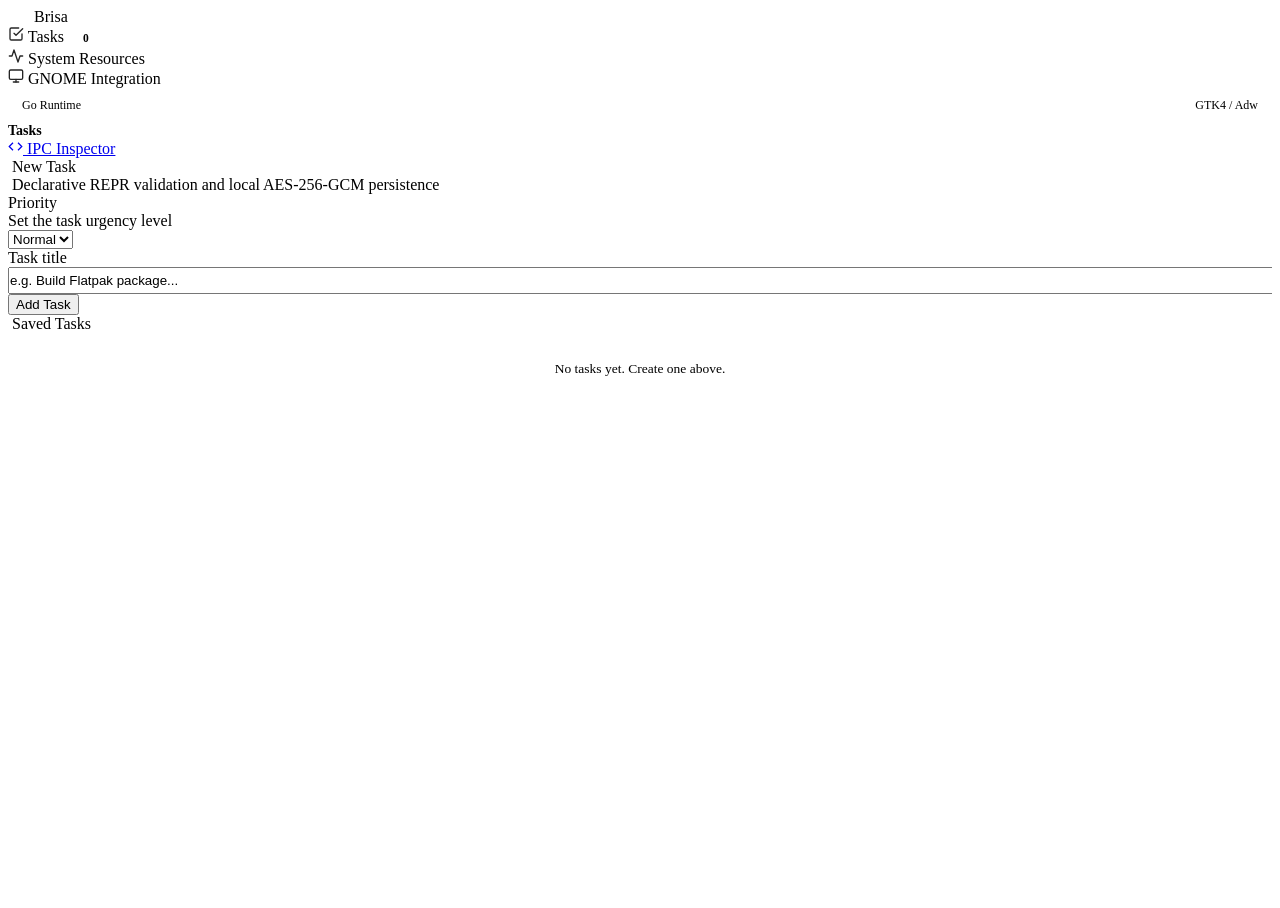
==== examples/ui/index.html @ 82e3f23b "feat: add info and success background CSS variables to adwaita theme" ====
<!DOCTYPE html>
<html lang="en" translate="no">
<head>
  <meta charset="UTF-8" />
  <meta name="google" content="notranslate" />
  <meta name="viewport" content="width=device-width, initial-scale=1.0" />
  <title>Brisa Studio</title>
  <link rel="stylesheet" href="/brisa/adwaita.css" />
  <style>
    * {
      user-select: none;
      -webkit-user-select: none;
    }

    html, body {
      height: 100%;
      overflow: hidden;
    }

    .adw-sidebar-brand {
      display: flex;
      align-items: center;
      gap: 8px;
    }

    .adw-nav-row svg {
      width: 16px;
      height: 16px;
      opacity: 0.85;
      flex-shrink: 0;
    }

    .adw-nav-badge {
      margin-left: auto;
      background-color: var(--button-bg);
      color: var(--dim-label-color);
      font-size: 11.5px;
      font-weight: 700;
      height: 20px;
      min-width: 22px;
      padding: 0 7px;
      display: inline-flex;
      align-items: center;
      justify-content: center;
      border-radius: 999px;
    }

    .adw-sidebar-footer {
      padding: 10px 14px;
      border-top: 1px solid var(--row-divider-color);
      display: flex;
      align-items: center;
      justify-content: space-between;
      font-size: 12px;
      color: var(--dim-label-color);
    }

    .adw-toolbar-title {
      font-size: 14px;
      font-weight: 700;
    }

    .adw-toolbar-actions {
      display: flex;
      align-items: center;
      gap: 6px;
    }

    .adw-group-header {
      display: flex;
      align-items: baseline;
      justify-content: space-between;
      padding: 0 4px;
    }

    .adw-row-prefix {
      display: flex;
      align-items: center;
      justify-content: center;
      width: 34px;
      height: 34px;
      border-radius: 9px;
      background-color: var(--button-bg);
      color: var(--window-fg-color);
      flex-shrink: 0;
    }

    .adw-entry-input {
      width: 100%;
      padding: 4px 0;
      user-select: text;
      -webkit-user-select: text;
    }

    .adw-entry-input::placeholder {
      color: var(--dim-label-color);
    }

    /* GTK4 Status Badge / Pill (26px height inside rows) */
    .gtk-pill {
      display: inline-flex;
      align-items: center;
      justify-content: center;
      height: 26px;
      padding: 0 10px;
      border-radius: 999px;
      font-size: 12px;
      font-weight: 700;
      line-height: 1;
      background-color: var(--button-bg);
      color: var(--window-fg-color);
    }

    .gtk-pill.high {
      background-color: var(--destructive-bg-color);
      color: var(--destructive-color);
    }

    .gtk-pill.medium {
      background-color: var(--info-bg-color, rgba(53, 132, 228, 0.18));
      color: var(--info-color, #1c71d8);
    }

    .gtk-pill.low {
      background-color: var(--success-bg-color, rgba(87, 227, 137, 0.15));
      color: var(--success-color);
    }

    .adw-empty-row {
      padding: 28px 16px;
      text-align: center;
      color: var(--dim-label-color);
      font-size: 13.5px;
    }

    .adw-toast-overlay {
      position: fixed;
      bottom: 22px;
      left: 50%;
      transform: translateX(-50%) translateY(20px);
      background-color: var(--toast-bg);
      color: #ffffff;
      height: 36px;
      padding: 0 18px;
      display: inline-flex;
      align-items: center;
      border-radius: 999px;
      font-size: 13.5px;
      font-weight: 600;
      box-shadow: 0 4px 16px rgba(0, 0, 0, 0.42), 0 0 0 1px rgba(255, 255, 255, 0.08);
      opacity: 0;
      pointer-events: none;
      transition: opacity 150ms ease, transform 150ms ease;
      z-index: 100;
    }

    .adw-toast-overlay.visible {
      opacity: 1;
      transform: translateX(-50%) translateY(0);
    }

    .hidden {
      display: none !important;
    }
  </style>
</head>
<body>
  <div class="adw-split-view">
    <!-- Left Sidebar (AdwNavigationSplitView Sidebar) -->
    <aside class="adw-sidebar">
      <div class="adw-sidebar-header">
        <div class="adw-sidebar-brand">
          <svg width="18" height="18" viewBox="0 0 24 24" fill="none" stroke="var(--accent-color)" stroke-width="2.2" stroke-linecap="round" stroke-linejoin="round">
            <path d="M9.59 4.59A2 2 0 1 1 11 8H2m10.59 11.41A2 2 0 1 0 14 16H2m15.73-8.27A2.5 2.5 0 1 1 19.5 12H2"/>
          </svg>
          <span>Brisa</span>
        </div>
      </div>

      <nav class="adw-nav-list">
        <div class="adw-nav-row active" id="nav-tasks" onclick="switchPage('tasks')">
          <svg viewBox="0 0 24 24" fill="none" stroke="currentColor" stroke-width="2" stroke-linecap="round" stroke-linejoin="round">
            <path d="M9 11l3 3L22 4"/><path d="M21 12v7a2 2 0 0 1-2 2H5a2 2 0 0 1-2-2V5a2 2 0 0 1 2-2h11"/>
          </svg>
          <span>Tasks</span>
          <span class="adw-nav-badge" id="tasks-count">0</span>
        </div>

        <div class="adw-nav-row" id="nav-telemetry" onclick="switchPage('telemetry')">
          <svg viewBox="0 0 24 24" fill="none" stroke="currentColor" stroke-width="2" stroke-linecap="round" stroke-linejoin="round">
            <polyline points="22 12 18 12 15 21 9 3 6 12 2 12"/>
          </svg>
          <span>System Resources</span>
        </div>

        <div class="adw-nav-row" id="nav-desktop" onclick="switchPage('desktop')">
          <svg viewBox="0 0 24 24" fill="none" stroke="currentColor" stroke-width="2" stroke-linecap="round" stroke-linejoin="round">
            <rect x="2" y="3" width="20" height="14" rx="2"/><line x1="8" y1="21" x2="16" y2="21"/><line x1="12" y1="17" x2="12" y2="21"/>
          </svg>
          <span>GNOME Integration</span>
        </div>
      </nav>

      <div class="adw-sidebar-footer">
        <span id="os-pill">Go Runtime</span>
        <span id="theme-pill">GTK4 / Adw</span>
      </div>
    </aside>

    <!-- Right Content Pane -->
    <section class="adw-content-view">
      <header class="adw-toolbar">
        <div class="adw-toolbar-title" id="page-title">Tasks</div>
        <div class="adw-toolbar-actions">
          <a href="/brisa/inspector" target="_blank" class="gtk-btn flat">
            <svg width="15" height="15" viewBox="0 0 24 24" fill="none" stroke="currentColor" stroke-width="2">
              <polyline points="16 18 22 12 16 6"/><polyline points="8 6 2 12 8 18"/>
            </svg>
            <span>IPC Inspector</span>
          </a>
        </div>
      </header>

      <main class="adw-page">
        <!-- PAGE 1: TASKS (REPR + Encrypted Store) -->
        <div class="adw-clamp" id="page-tasks">
          <div class="adw-group">
            <div class="adw-group-header">
              <div>
                <div class="adw-group-title">New Task</div>
                <div class="adw-group-desc">Declarative REPR validation and local AES-256-GCM persistence</div>
              </div>
            </div>

            <div class="boxed-list">
              <!-- AdwComboRow -->
              <div class="adw-row">
                <div class="adw-row-text">
                  <div class="adw-row-title">Priority</div>
                  <div class="adw-row-subtitle">Set the task urgency level</div>
                </div>
                <div class="adw-row-suffix">
                  <select id="task-priority" class="gtk-dropdown">
                    <option value="low">Low</option>
                    <option value="medium" selected>Normal</option>
                    <option value="high">High</option>
                  </select>
                </div>
              </div>

              <!-- AdwEntryRow with inline suffix button -->
              <div class="adw-row">
                <div class="adw-row-text">
                  <div class="adw-row-subtitle">Task title</div>
                  <input id="task-title" class="adw-entry-input" placeholder="e.g. Build Flatpak package..." onkeydown="if(event.key==='Enter') createTask()" />
                </div>
                <div class="adw-row-suffix">
                  <button class="gtk-btn suggested-action" onclick="createTask()">Add Task</button>
                </div>
              </div>
            </div>
          </div>

          <div class="adw-group">
            <div class="adw-group-header">
              <div class="adw-group-title">Saved Tasks</div>
            </div>
            <div class="boxed-list" id="task-list">
              <div class="adw-empty-row">No tasks yet. Create one above.</div>
            </div>
          </div>
        </div>

        <!-- PAGE 2: TELEMETRY (Live SSE Stream) -->
        <div class="adw-clamp hidden" id="page-telemetry">
          <div class="adw-group">
            <div class="adw-group-header">
              <div>
                <div class="adw-group-title">Go Runtime Monitor (Live SSE Stream)</div>
                <div class="adw-group-desc">Real-time metrics streamed continuously from the Go backend without polling</div>
              </div>
            </div>

            <div class="boxed-list">
              <div class="adw-row">
                <div class="adw-row-prefix">
                  <svg width="16" height="16" viewBox="0 0 24 24" fill="none" stroke="var(--info-color)" stroke-width="2">
                    <circle cx="12" cy="12" r="3"/><path d="M19.4 15a1.65 1.65 0 0 0 .33 1.82l.06.06a2 2 0 0 1-2.83 2.83l-.06-.06a1.65 1.65 0 0 0-1.82-.33 1.65 1.65 0 0 0-1 1.51V21a2 2 0 0 1-4 0v-.09A1.65 1.65 0 0 0 9 19.4a1.65 1.65 0 0 0-1.82.33l-.06.06a2 2 0 0 1-2.83-2.83l.06-.06a1.65 1.65 0 0 0 .33-1.82 1.65 1.65 0 0 0-1.51-1H3a2 2 0 0 1 0-4h.09A1.65 1.65 0 0 0 4.6 9"/>
                  </svg>
                </div>
                <div class="adw-row-text">
                  <div class="adw-row-title">Active Goroutines</div>
                  <div class="adw-row-subtitle">Lightweight concurrency managed by the Go runtime</div>
                </div>
                <div class="adw-row-suffix">
                  <span class="gtk-pill medium" id="m-goroutines">-</span>
                </div>
              </div>

              <div class="adw-row">
                <div class="adw-row-prefix">
                  <svg width="16" height="16" viewBox="0 0 24 24" fill="none" stroke="var(--success-color)" stroke-width="2">
                    <rect x="4" y="4" width="16" height="16" rx="2"/><rect x="9" y="9" width="6" height="6"/>
                  </svg>
                </div>
                <div class="adw-row-text">
                  <div class="adw-row-title">Allocated Heap Memory</div>
                  <div class="adw-row-subtitle">Current RAM footprint of the Go backend</div>
                </div>
                <div class="adw-row-suffix">
                  <span class="gtk-pill low" id="m-heap">-</span>
                </div>
              </div>

              <div class="adw-row">
                <div class="adw-row-prefix">
                  <svg width="16" height="16" viewBox="0 0 24 24" fill="none" stroke="var(--warning-color)" stroke-width="2">
                    <circle cx="12" cy="12" r="10"/><polyline points="12 6 12 12 16 14"/>
                  </svg>
                </div>
                <div class="adw-row-text">
                  <div class="adw-row-title">Session Uptime</div>
                  <div class="adw-row-subtitle">Elapsed time since application launch</div>
                </div>
                <div class="adw-row-suffix">
                  <span class="gtk-pill" id="m-uptime">-</span>
                </div>
              </div>
            </div>
          </div>
        </div>

        <!-- PAGE 3: GNOME / NATIVE CONTROLS -->
        <div class="adw-clamp hidden" id="page-desktop">
          <div class="adw-group">
            <div class="adw-group-header">
              <div>
                <div class="adw-group-title">Window & OS Integration</div>
                <div class="adw-group-desc">Native actions executed via the pure-Go CDP bridge and OS utilities</div>
              </div>
            </div>

            <div class="boxed-list">
              <div class="adw-row activatable">
                <div class="adw-row-text">
                  <div class="adw-row-title">Window HeaderBar Title</div>
                  <div class="adw-row-subtitle">Dynamically updates the native GNOME window title</div>
                </div>
                <div class="adw-row-suffix">
                  <button class="gtk-btn" onclick="updateWindowTitle()">Update Title</button>
                </div>
              </div>

              <div class="adw-row activatable">
                <div class="adw-row-text">
                  <div class="adw-row-title">Window Dimensions</div>
                  <div class="adw-row-subtitle">Resizes the native desktop window via Chrome DevTools Protocol</div>
                </div>
                <div class="adw-row-suffix">
                  <button class="gtk-btn" onclick="resizeApp(1040, 680)">1040 × 680</button>
                  <button class="gtk-btn" onclick="resizeApp(1240, 780)">1240 × 780</button>
                </div>
              </div>

              <div class="adw-row activatable">
                <div class="adw-row-text">
                  <div class="adw-row-title">System Clipboard</div>
                  <div class="adw-row-subtitle">Copies plain text directly to the OS clipboard</div>
                </div>
                <div class="adw-row-suffix">
                  <button class="gtk-btn" onclick="copySample()">Copy Text</button>
                </div>
              </div>

              <div class="adw-row activatable">
                <div class="adw-row-text">
                  <div class="adw-row-title">Native Desktop Notification</div>
                  <div class="adw-row-subtitle">Triggers a system notification in the desktop shell</div>
                </div>
                <div class="adw-row-suffix">
                  <button class="gtk-btn suggested-action" onclick="sendNativeNotification()">Send Notification</button>
                </div>
              </div>
            </div>
          </div>
        </div>
      </main>
    </section>
  </div>

  <!-- GTK4 / Libadwaita AdwToast -->
  <div id="adw-toast" class="adw-toast-overlay"></div>

  <script>
    let toastTimer = null;
    function showToast(msg) {
      const el = document.getElementById("adw-toast");
      el.textContent = msg;
      el.classList.add("visible");
      clearTimeout(toastTimer);
      toastTimer = setTimeout(() => el.classList.remove("visible"), 2600);
    }

    function switchPage(page) {
      const titles = {
        tasks: "Tasks",
        telemetry: "System Resources",
        desktop: "GNOME Integration"
      };
      document.getElementById("page-title").textContent = titles[page] || "Brisa";
      ["tasks", "telemetry", "desktop"].forEach(p => {
        document.getElementById("page-" + p).classList.toggle("hidden", p !== page);
        document.getElementById("nav-" + p).classList.toggle("active", p === page);
      });
    }

    async function loadTasks() {
      if (window.brisa && brisa.theme === "ubuntu") {
        document.getElementById("theme-pill").textContent = "GTK4 / Yaru";
      }
      const info = await brisa.call.system.info();
      document.getElementById("os-pill").textContent = info.os + "/" + info.arch + " • " + info.goVersion;

      const list = await brisa.call.tasks.list();
      renderTasks(list.items || []);
    }

    const priorityLabels = { low: "Low", medium: "Normal", high: "High" };

    function renderTasks(items) {
      document.getElementById("tasks-count").textContent = items.length;
      const container = document.getElementById("task-list");
      if (!items.length) {
        container.innerHTML = '<div class="adw-empty-row">No tasks yet. Create one above.</div>';
        return;
      }
      container.innerHTML = items.map(t => `
        <div class="adw-row activatable">
          <div class="adw-row-text">
            <div class="adw-row-title">${escapeHTML(t.title)}</div>
            <div class="adw-row-subtitle">ID: ${t.id}</div>
          </div>
          <div class="adw-row-suffix">
            <span class="gtk-pill ${t.priority}">${priorityLabels[t.priority] || t.priority}</span>
            <button class="gtk-btn flat circular" title="Delete task" onclick="deleteTask('${t.id}')">
              <svg width="16" height="16" viewBox="0 0 24 24" fill="none" stroke="var(--destructive-color)" stroke-width="2" stroke-linecap="round" stroke-linejoin="round">
                <polyline points="3 6 5 6 21 6"/><path d="M19 6l-1 14a2 2 0 0 1-2 2H8a2 2 0 0 1-2-2L5 6"/><path d="M10 11v6"/><path d="M14 11v6"/><path d="M9 6V4a1 1 0 0 1 1-1h4a1 1 0 0 1 1 1v2"/>
              </svg>
            </button>
          </div>
        </div>
      `).join("");
    }

    function escapeHTML(str) {
      return String(str).replace(/[&<>"']/g, s => ({
        "&": "&amp;", "<": "&lt;", ">": "&gt;", '"': "&quot;", "'": "&#39;"
      }[s]));
    }

    async function createTask() {
      try {
        const title = document.getElementById("task-title").value;
        const priority = document.getElementById("task-priority").value;
        await brisa.call.tasks.create({ title, priority });
        document.getElementById("task-title").value = "";
        showToast("Task added");
        await loadTasks();
      } catch (err) {
        if (err.errors && err.errors.title) {
          showToast(err.errors.title.join(", "));
        } else {
          showToast(err.message);
        }
      }
    }

    async function deleteTask(id) {
      await brisa.call.tasks.remove({ id });
      showToast("Task removed");
      await loadTasks();
    }

    async function updateWindowTitle() {
      const title = "Brisa Studio — " + new Date().toLocaleTimeString();
      await brisa.window.setTitle(title);
      showToast("Window title updated");
    }

    async function resizeApp(w, h) {
      await brisa.window.setSize(w, h);
      showToast("Window resized to " + w + "×" + h);
    }

    async function copySample() {
      await brisa.clipboard.writeText("Copied from Brisa Framework (GTK4 / Libadwaita UI)");
      showToast("Copied to system clipboard");
    }

    async function sendNativeNotification() {
      await brisa.notify({
        title: "Brisa Studio",
        body: "Native desktop notification sent from Go!"
      });
      showToast("Notification sent");
    }

    brisa.on("system:telemetry", (data) => {
      document.getElementById("m-goroutines").textContent = data.goroutines;
      document.getElementById("m-heap").textContent = data.heapMB + " MB";
      document.getElementById("m-uptime").textContent = data.uptimeSec + "s";
    });

    window.addEventListener("DOMContentLoaded", loadTasks);
  </script>
</body>
</html>
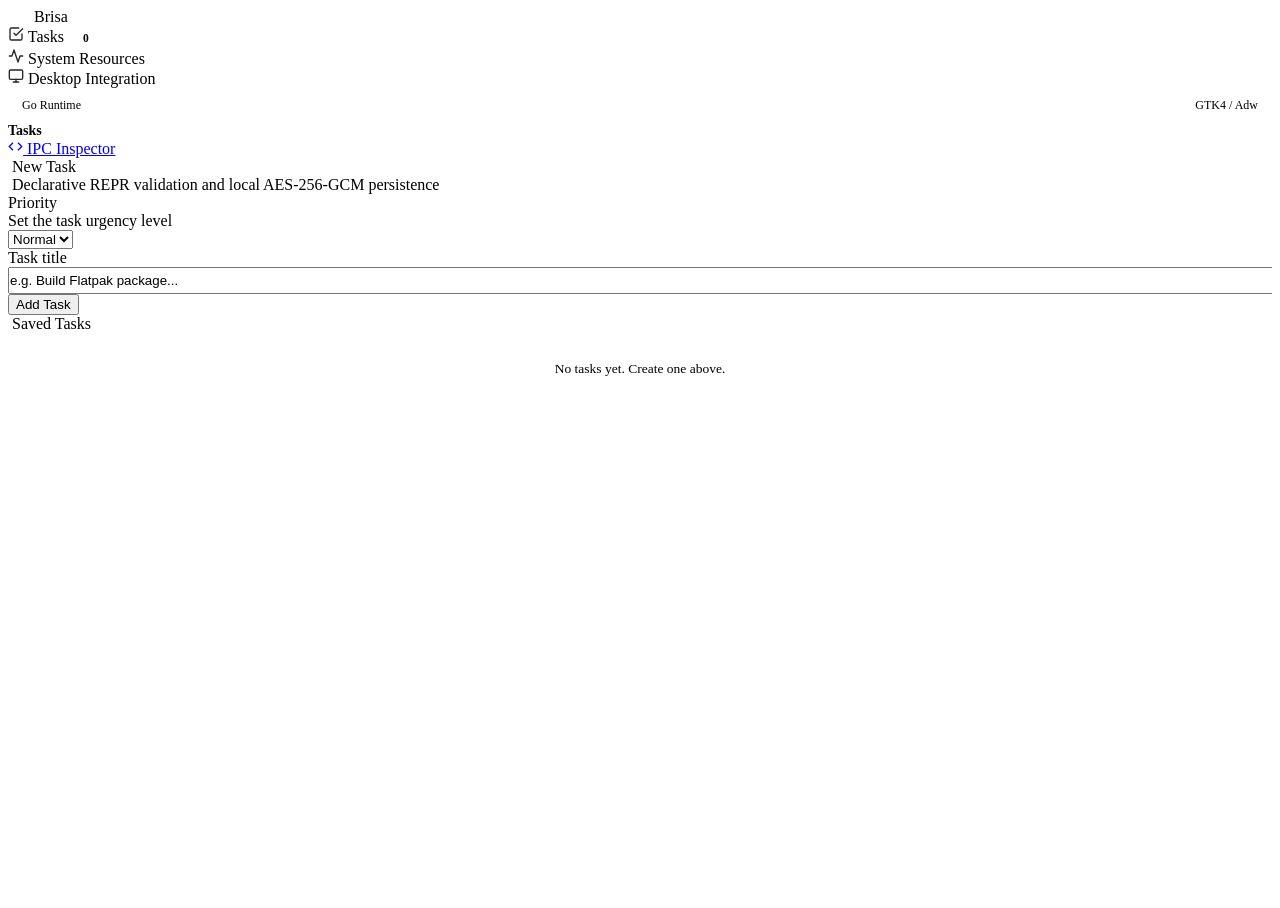
==== commit 0ae57118: "refactor: generalize GNOME references to desktop in themes and UI example" ====
--- a/examples/ui/index.html
+++ b/examples/ui/index.html
@@ -197,7 +197,7 @@
           <svg viewBox="0 0 24 24" fill="none" stroke="currentColor" stroke-width="2" stroke-linecap="round" stroke-linejoin="round">
             <rect x="2" y="3" width="20" height="14" rx="2"/><line x1="8" y1="21" x2="16" y2="21"/><line x1="12" y1="17" x2="12" y2="21"/>
           </svg>
-          <span>GNOME Integration</span>
+          <span>Desktop Integration</span>
         </div>
       </nav>
 
@@ -330,7 +330,7 @@
           </div>
         </div>
 
-        <!-- PAGE 3: GNOME / NATIVE CONTROLS -->
+        <!-- PAGE 3: DESKTOP / NATIVE CONTROLS -->
         <div class="adw-clamp hidden" id="page-desktop">
           <div class="adw-group">
             <div class="adw-group-header">
@@ -344,7 +344,7 @@
               <div class="adw-row activatable">
                 <div class="adw-row-text">
                   <div class="adw-row-title">Window HeaderBar Title</div>
-                  <div class="adw-row-subtitle">Dynamically updates the native GNOME window title</div>
+                  <div class="adw-row-subtitle">Dynamically updates the native desktop window title</div>
                 </div>
                 <div class="adw-row-suffix">
                   <button class="gtk-btn" onclick="updateWindowTitle()">Update Title</button>
@@ -405,7 +405,7 @@
       const titles = {
         tasks: "Tasks",
         telemetry: "System Resources",
-        desktop: "GNOME Integration"
+        desktop: "Desktop Integration"
       };
       document.getElementById("page-title").textContent = titles[page] || "Brisa";
       ["tasks", "telemetry", "desktop"].forEach(p => {
@@ -493,7 +493,7 @@
     }
 
     async function copySample() {
-      await brisa.clipboard.writeText("Copied from Brisa Framework (GTK4 / Libadwaita UI)");
+      await brisa.clipboard.writeText("Copied from Brisa Framework");
       showToast("Copied to system clipboard");
     }
 
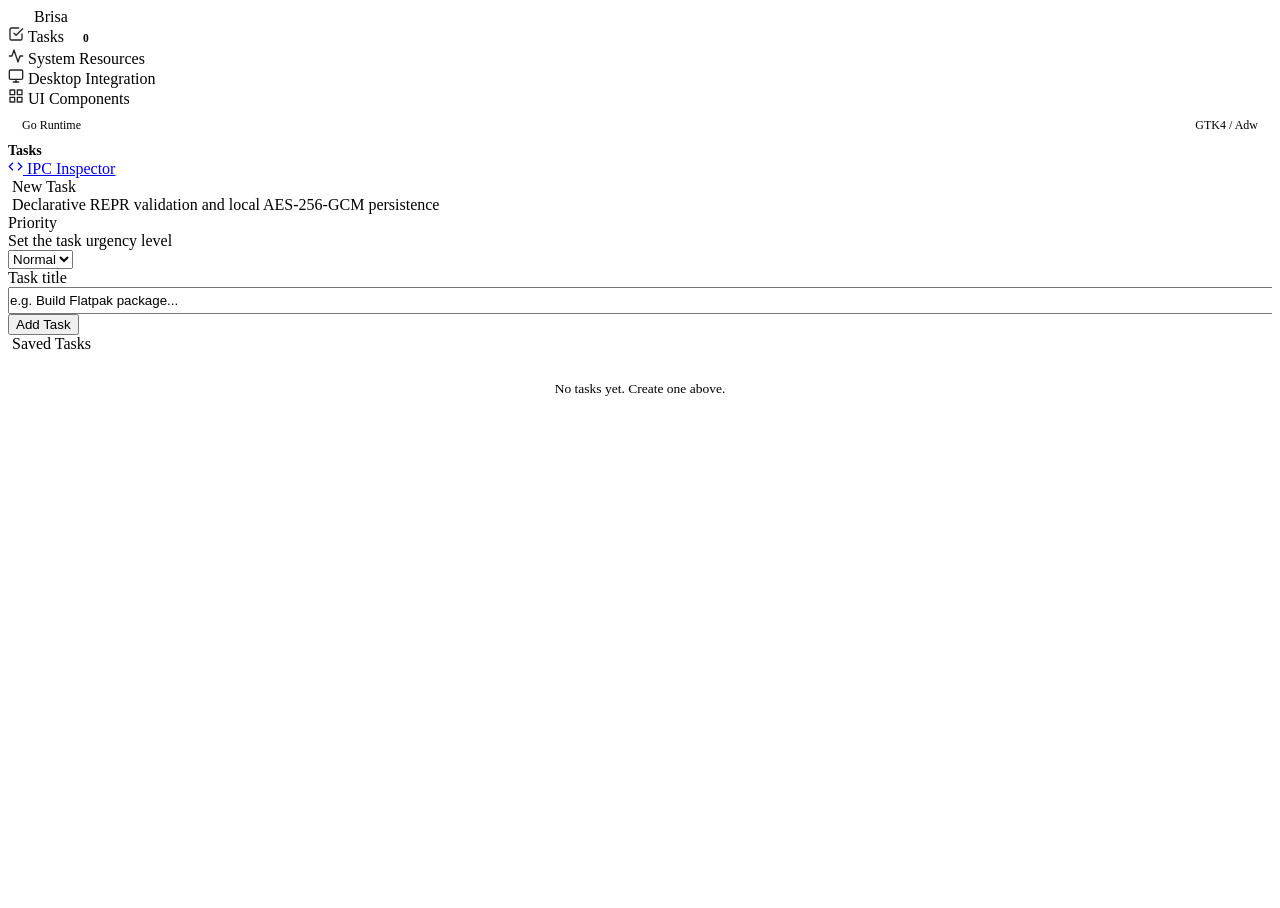
==== commit fc95d2e9: "feat: add UI component showcase for switches, checkboxes, radios, and range sliders" ====
--- a/examples/ui/index.html
+++ b/examples/ui/index.html
@@ -199,6 +199,13 @@
           </svg>
           <span>Desktop Integration</span>
         </div>
+
+        <div class="adw-nav-row" id="nav-components" onclick="switchPage('components')">
+          <svg viewBox="0 0 24 24" fill="none" stroke="currentColor" stroke-width="2" stroke-linecap="round" stroke-linejoin="round">
+            <rect x="3" y="3" width="7" height="7"/><rect x="14" y="3" width="7" height="7"/><rect x="14" y="14" width="7" height="7"/><rect x="3" y="14" width="7" height="7"/>
+          </svg>
+          <span>UI Components</span>
+        </div>
       </nav>
 
       <div class="adw-sidebar-footer">
@@ -384,6 +391,157 @@
             </div>
           </div>
         </div>
+
+        <!-- PAGE 4: UI COMPONENTS SHOWCASE -->
+        <div class="adw-clamp hidden" id="page-components">
+          <!-- Switches / Toggles -->
+          <div class="adw-group">
+            <div class="adw-group-header">
+              <div>
+                <div class="adw-group-title">Switches & Toggles</div>
+                <div class="adw-group-desc">Native Libadwaita / macOS sliding switches for settings & preferences</div>
+              </div>
+            </div>
+
+            <div class="boxed-list">
+              <div class="adw-row">
+                <div class="adw-row-text">
+                  <div class="adw-row-title">Sound Alerts</div>
+                  <div class="adw-row-subtitle">Play native audio chime on desktop notifications</div>
+                </div>
+                <div class="adw-row-suffix">
+                  <label class="adw-switch">
+                    <input type="checkbox" id="switch-sound" checked onchange="showToast('Sound Alerts: ' + (this.checked ? 'Enabled' : 'Disabled'))">
+                    <span class="adw-switch-slider"></span>
+                  </label>
+                </div>
+              </div>
+
+              <div class="adw-row">
+                <div class="adw-row-text">
+                  <div class="adw-row-title">Hardware Acceleration</div>
+                  <div class="adw-row-subtitle">Use GPU rasterization for WebKit rendering</div>
+                </div>
+                <div class="adw-row-suffix">
+                  <label class="adw-switch">
+                    <input type="checkbox" id="switch-gpu" checked onchange="showToast('Hardware Acceleration: ' + (this.checked ? 'On' : 'Off'))">
+                    <span class="adw-switch-slider"></span>
+                  </label>
+                </div>
+              </div>
+
+              <div class="adw-row">
+                <div class="adw-row-text">
+                  <div class="adw-row-title">Disabled Switch</div>
+                  <div class="adw-row-subtitle">Locked by system administrator policy</div>
+                </div>
+                <div class="adw-row-suffix">
+                  <label class="adw-switch">
+                    <input type="checkbox" disabled>
+                    <span class="adw-switch-slider"></span>
+                  </label>
+                </div>
+              </div>
+            </div>
+          </div>
+
+          <!-- Checkboxes & Radios -->
+          <div class="adw-group">
+            <div class="adw-group-header">
+              <div>
+                <div class="adw-group-title">Checkboxes & Radio Buttons</div>
+                <div class="adw-group-desc">Themed inputs styled with the active OS accent color</div>
+              </div>
+            </div>
+
+            <div class="boxed-list">
+              <div class="adw-row">
+                <div class="adw-row-text">
+                  <div class="adw-row-title">Checkboxes (Multiple Choice)</div>
+                  <div class="adw-row-subtitle">Select multiple active preferences</div>
+                </div>
+                <div class="adw-row-suffix" style="gap: 16px;">
+                  <label class="adw-check-label">
+                    <input type="checkbox" checked onchange="showToast('Auto-save: ' + this.checked)">
+                    <span>Auto-save</span>
+                  </label>
+                  <label class="adw-check-label">
+                    <input type="checkbox" checked onchange="showToast('Check for Updates: ' + this.checked)">
+                    <span>Check for Updates</span>
+                  </label>
+                </div>
+              </div>
+
+              <div class="adw-row">
+                <div class="adw-row-text">
+                  <div class="adw-row-title">Radio Buttons (Single Choice)</div>
+                  <div class="adw-row-subtitle">Choose rendering quality profile</div>
+                </div>
+                <div class="adw-row-suffix" style="gap: 16px;">
+                  <label class="adw-radio-label">
+                    <input type="radio" name="quality" value="standard" checked onchange="showToast('Quality: Standard')">
+                    <span>Standard</span>
+                  </label>
+                  <label class="adw-radio-label">
+                    <input type="radio" name="quality" value="high" onchange="showToast('Quality: High')">
+                    <span>High</span>
+                  </label>
+                  <label class="adw-radio-label">
+                    <input type="radio" name="quality" value="ultra" onchange="showToast('Quality: Ultra')">
+                    <span>Ultra</span>
+                  </label>
+                </div>
+              </div>
+            </div>
+          </div>
+
+          <!-- Range Sliders -->
+          <div class="adw-group">
+            <div class="adw-group-header">
+              <div>
+                <div class="adw-group-title">Sliders & Range Controls</div>
+                <div class="adw-group-desc">Continuous and discrete values with themed handles</div>
+              </div>
+            </div>
+
+            <div class="boxed-list">
+              <div class="adw-row">
+                <div class="adw-row-text">
+                  <div class="adw-row-title">Volume Level</div>
+                  <div class="adw-row-subtitle" id="volume-label">Current: 75%</div>
+                </div>
+                <div class="adw-row-suffix" style="width: 180px;">
+                  <input type="range" min="0" max="100" value="75" style="--range-progress: 75%;" oninput="this.style.setProperty('--range-progress', this.value + '%'); document.getElementById('volume-label').textContent = 'Current: ' + this.value + '%'">
+                </div>
+              </div>
+            </div>
+          </div>
+
+          <!-- Buttons & Actions -->
+          <div class="adw-group">
+            <div class="adw-group-header">
+              <div>
+                <div class="adw-group-title">Buttons & Action Variants</div>
+                <div class="adw-group-desc">Standard, suggested action, destructive, pill, and circular buttons</div>
+              </div>
+            </div>
+
+            <div class="boxed-list">
+              <div class="adw-row">
+                <div class="adw-row-text">
+                  <div class="adw-row-title">Button Styles</div>
+                  <div class="adw-row-subtitle">Semantic hierarchy matching desktop HIG</div>
+                </div>
+                <div class="adw-row-suffix" style="gap: 8px; flex-wrap: wrap;">
+                  <button class="gtk-btn" onclick="showToast('Normal button clicked')">Normal</button>
+                  <button class="gtk-btn suggested-action" onclick="showToast('Suggested action clicked')">Suggested</button>
+                  <button class="gtk-btn destructive-action" onclick="showToast('Destructive action clicked')">Destructive</button>
+                  <button class="gtk-btn pill" onclick="showToast('Pill button clicked')">Pill</button>
+                </div>
+              </div>
+            </div>
+          </div>
+        </div>
       </main>
     </section>
   </div>
@@ -405,10 +563,11 @@
       const titles = {
         tasks: "Tasks",
         telemetry: "System Resources",
-        desktop: "Desktop Integration"
+        desktop: "Desktop Integration",
+        components: "UI Components"
       };
       document.getElementById("page-title").textContent = titles[page] || "Brisa";
-      ["tasks", "telemetry", "desktop"].forEach(p => {
+      ["tasks", "telemetry", "desktop", "components"].forEach(p => {
         document.getElementById("page-" + p).classList.toggle("hidden", p !== page);
         document.getElementById("nav-" + p).classList.toggle("active", p === page);
       });
@@ -417,6 +576,12 @@
     async function loadTasks() {
       if (window.brisa && brisa.theme === "ubuntu") {
         document.getElementById("theme-pill").textContent = "GTK4 / Yaru";
+      } else if (window.brisa && brisa.theme === "plasma") {
+        document.getElementById("theme-pill").textContent = "KDE / Breeze";
+      } else if (window.brisa && brisa.theme === "macos") {
+        document.getElementById("theme-pill").textContent = "macOS / Aqua";
+      } else if (window.brisa && brisa.theme === "windows") {
+        document.getElementById("theme-pill").textContent = "Win11 / Fluent";
       }
       const info = await brisa.call.system.info();
       document.getElementById("os-pill").textContent = info.os + "/" + info.arch + " • " + info.goVersion;
